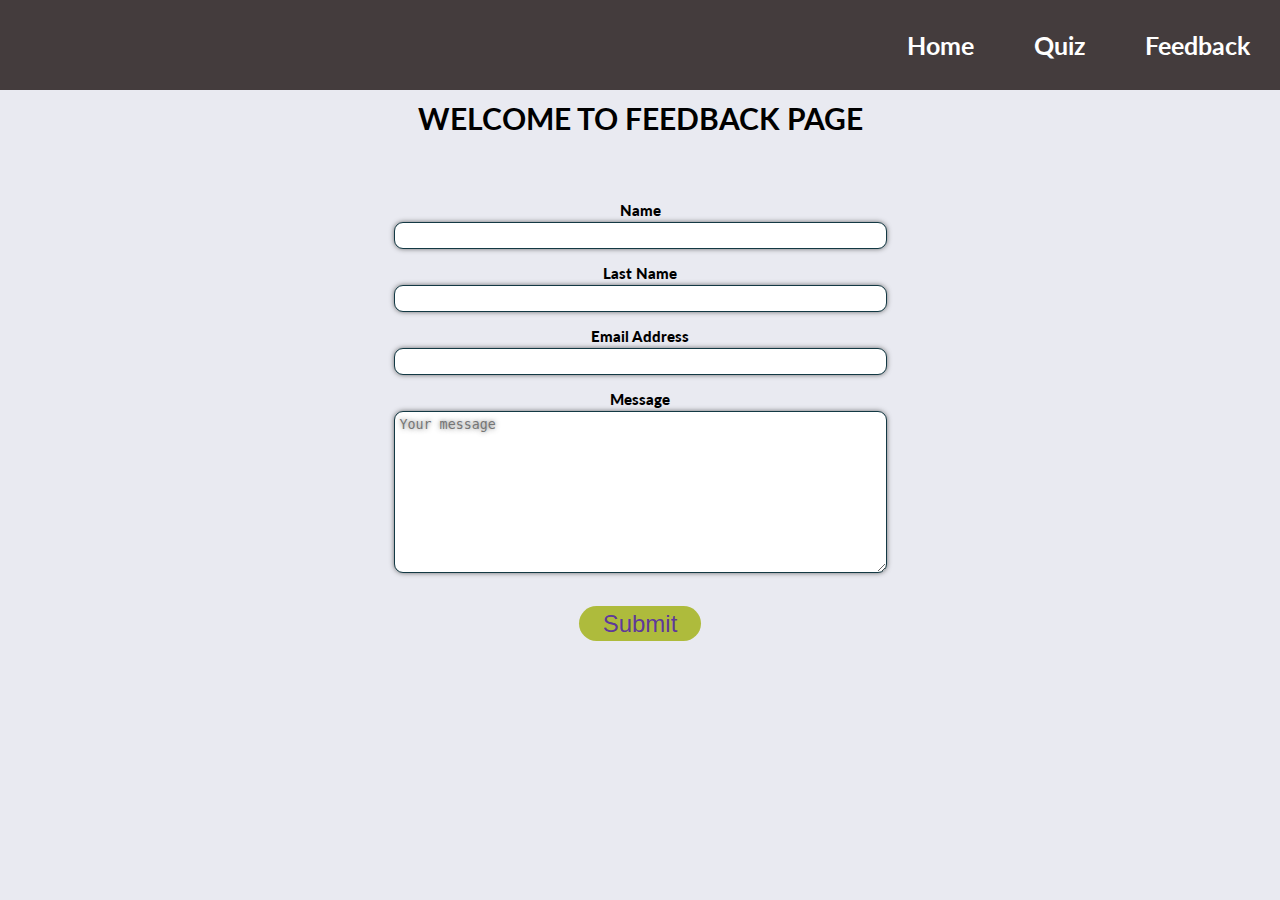
==== feedback.html @ 75a2b377 "complete project" ====
<!DOCTYPE html>
<html lang="en">

<head>
    <meta charset="UTF-8">
    <meta http-equiv="X-UA-Compatible" content="IE=edge">
    <meta name="viewport" content="width=device-width, initial-scale=1.0">
    <!--font awesome script-->

    <link rel="stylesheet" href="https://use.fontawesome.com/releases/v5.7.2/css/all.css"
        integrity="sha384-fnmOCqbTlWIlj8LyTjo7mOUStjsKC4pOpQbqyi7RrhN7udi9RwhKkMHpvLbHG9Sr" crossorigin="anonymous">

    <!--Google Fonts link-->

    <link href="https://fonts.googleapis.com/css?family=Raleway%7CRighteous" rel="stylesheet">
    <!--CSS style link-->
    <link rel="stylesheet" href="assets/css/style.css">
    <title>WORKERS GENERAL TRAINING For Safety</title>
</head>

<body>
    <!--Navigation bar-->
    <div class="menu-bar">
        <ul>
            <li>
                <a href="index.html" class="active">Home
                </a>
            </li>
            <li>
                <a href="quiz.html">Quiz
                </a>
            </li>
            <li>
                <a href="feedback.html">Feedback
                </a>
            </li>
        </ul>
    </div>
    <div class="heading">
        <h1>WELCOME TO FEEDBACK PAGE</h1>
        
    </div>

    <section id="introduction-image">
        <form action="https://formdump.codeinstitute.net" method="POST">
            
            <div>
                <label for="fname"><strong>Name</strong></label>
                <input class="form-input" id="fname" type="text" name="first_name" required>
            </div>
            <div>
                <label for="lname"><strong>Last Name</strong></label>
                <input class="form-input" id="lname" type="text" name="last_name" required>
            </div>
            <div>
                <label for="email"><strong>Email Address</strong></label>
                <input class="form-input" id="email" type="email" name="email_address" required>
            </div>
                        <div>
                <label for="message"><strong>Message</strong></label>
                <br>
                <textarea class="form-input" cols="58" rows="10" name="Message"
                    placeholder="Your message"></textarea>
                <br>
            </div>
            <div class="buttons">
                <button type="button" onclick="location.href='quiz.html';" value="start quiz" / >Submit</button>
            </div>
        </form>
    </section>
            </section>
          

    <footer>
        <ul class="social-media">
            <li>
                <a href="https://www.facebook.com/" target="_blank" rel="noopener" aria-label="Visit our facebook page">
                    <i class="fab fa-facebook-square">
                    </i>
                </a>
            </li>
            <li>
                <a href="https://www.linkedin.com/" target="_blank" rel="noopener" aria-label="Visit our linkedin page">
                    <i class="fab fa-linkedin">
                    </i>
                </a>
            </li>
            <li>
                <a href="https://twitter.com/" target="_blank" rel="noopener" aria-label="Visit our twitter page">
                    <i class="fab fa-twitter-square">
                    </i>
                </a>
            </li>
        </ul>
    </footer>
    <!--java script-->
    <script src="assets/js/quiz.js">
    </script>
</body>

</html>
---- assets/css/style.css ----
@import url('https://fonts.googleapis.com/css2?family=Lato:wght@300&family=Oswald&display=swap');
/* Global */
* {
	margin: 0;
	padding: 0;
	border: none;
	box-sizing: border-box;
}

body {
	font-size: 15px;
	background-color: rgb(233, 234, 241);
	font-family: lato, sans-serif;
	font-weight: bold;
	text-align: center;
}
.menu-bar {
	background: #443c3d;
	text-align: right;
}

.menu-bar ul {
	display: inline-flex;
	list-style: none;
	font-size: 25px;
	color: #fff;
}

.menu-bar ul li {
	width: 100%;
	margin: 15px;
	padding: 15px;
}

.menu-bar ul li a {
	text-decoration: none;
	color: #fff;
}

.menu-bar ul li:hover {
	background: #2bab0d;
	border-radius: 10px;
}
.heading {
	margin: 10px;
}
#introduction-image {
    display: flex;
    height: 70vh;
    justify-content: center;
    align-items: center;
	margin-top: -40px;
	
}
#safety-image {
    display: flex;
    height: 70vh;
    justify-content: center;
    align-items: center;
	margin-top: 0px;
	background-image: url('../images/safety123.jpg');
	background-size: cover;
}
.introduction {
	height: 85%;
	width: 90%;
	position: relative;
}
.introduction img {
    width: 100%;
    height: 100%;
    object-fit: cover;
    border-radius: 30px;
}
/* footer */
.social-media {
	text-align: center;
}

.social-media >li {
	display: inline;
}

.social-media i {
	font-size: 170%;
	margin: 25px;
	padding: 25px;
	color: #3a3a3a;
}

.social-media a {
	text-decoration: none;
}

#title{
    text-align: center;
    padding: 0.8rem 0;
    font-size: 3rem;
    color: rgb(49,70,7);
    background: rgba(105,224,90,0.55);
    font-family: Georgia, 'Times New Roman', Times, serif;
}
.questions{
    margin: 3rem auto;
    width: 90vw;
    padding: 2rem;
	background: rgba(0,255,221,0.45);
    cursor: default;
    border-radius: 1rem;
}
#question{
    margin-bottom: 1rem;
}
.option{
    margin-bottom: 0.5rem;
    font-size: 1.2rem;
    border-bottom: solid 0.1rem blue;
    width: 15rem;
    background: lightblue;
    border-radius: 1rem;
}
.option:hover{
    color: white;
}
ol{
    position: relative;
    padding: 0 1.5rem;
    color: rgb(1,73,73);
}
span{
    display: block;
    padding: 0.1rem 0.7rem;
    border-radius: 1rem;
}
#answer{
    margin-top: 2.5rem;
}
#stat{
    margin-top: 1.5rem;
    color: rgb(6,17,168);
}
.buttons{
    text-align: center;
}
button{
    padding: 0.2rem 1.5rem;
    border: none;
    outline: none;
    font-size: 1.5rem;
    border-radius: 1.5rem;
    color: rgba(93,53,156,0.98);
    background: rgba(161,177,19,0.82);
}
button:active{
    background: lavender;
}
#scoreboard,#answerBank{
    width: 20rem;
    background: rgba(230,230,250,0.77);
    padding: 2rem;
    text-align: center;
    margin: auto;
    position: relative;
    top: 5rem;
    display: none;
}
#score-title{
    margin: 1rem 0;
}
#score-btn,#check-answer{
    margin-top: 1rem;
}
#score{
    font-size: 2.5rem;
}
#answerBank li{
    text-align: left;
    margin-bottom: 0.2rem;
    font-size: larger;
}
#answers{
    margin-top: 1rem;
}
/*feedback*/
.form-section {
    clear: left;
    background: url("../images/book.jpg") center center / cover no-repeat;
    background-size: cover;
    background-position: center;
    height: 878px;
    padding-top: 100px;
}

#form-section {
    float: left;
    width: 33%;
    text-align: left;
    flex-grow: 1;
    font-weight: bolder;
}

#form-section h2 {
    text-align: center;
}

#form-section form {
    padding: 0 15%;
}

.form-input {
    display: block;
    border: 1px solid #133944;
    width: 100%;
    padding: 5px;
    margin-top: 3px;
    margin-bottom: 15px;
    border-radius: 9px;
    box-shadow: 0px 0px 5px rgba(66, 66, 66, .75);
    text-shadow: 0px 0px 5px rgba(66, 66, 66, .75);
}

#guest {
    margin-bottom: 15px;
}
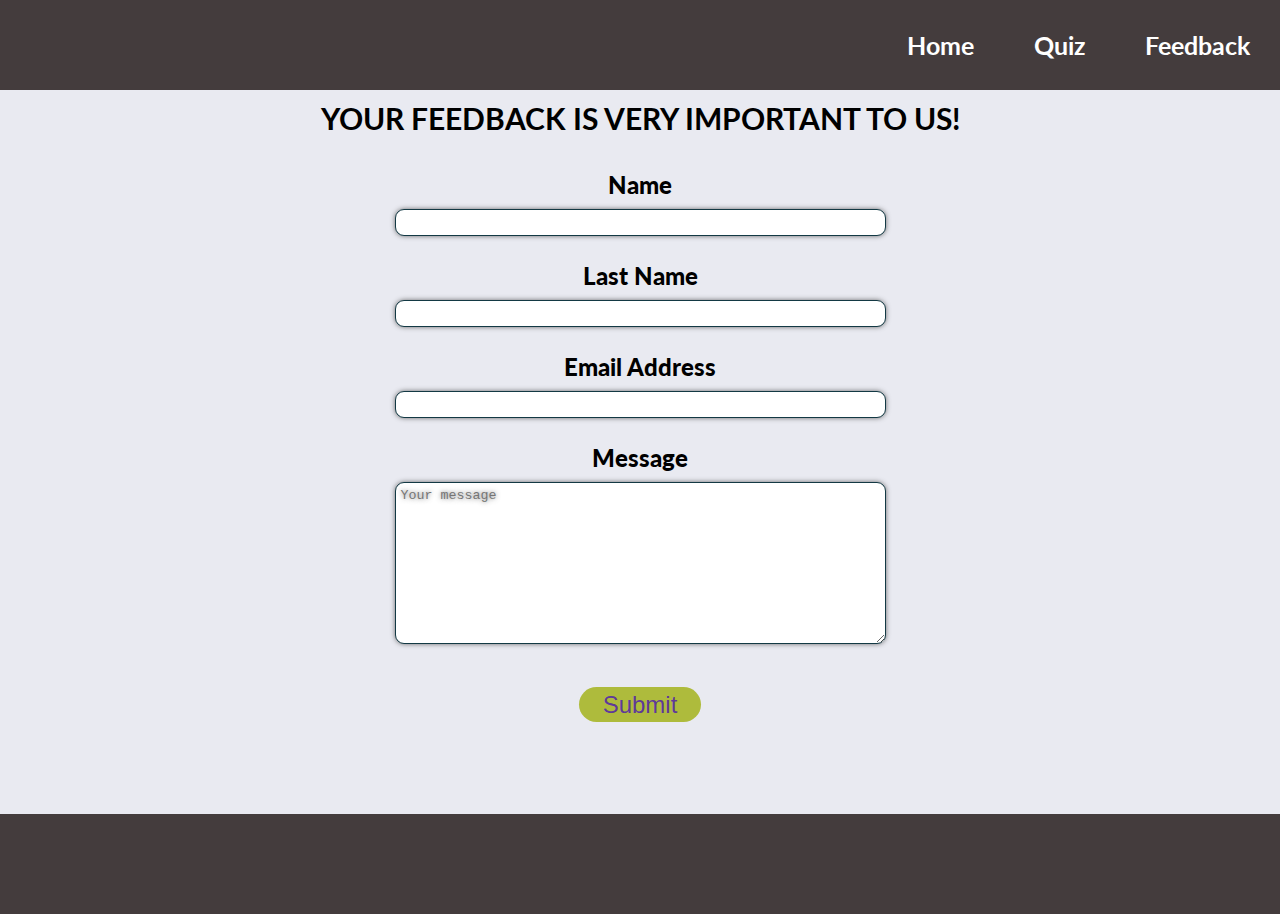
==== commit 55eda65d: "Updated body height" ====
--- a/feedback.html
+++ b/feedback.html
@@ -19,6 +19,7 @@
 </head>
 
 <body>
+    <div class="container">
     <!--Navigation bar-->
     <div class="menu-bar">
         <ul>
@@ -37,41 +38,42 @@
         </ul>
     </div>
     <div class="heading">
-        <h1>WELCOME TO FEEDBACK PAGE</h1>
+        <h1>YOUR FEEDBACK IS VERY IMPORTANT TO US!</h1>
         
     </div>
 
-    <section id="introduction-image">
+    <section id="feedback-image">
         <form action="https://formdump.codeinstitute.net" method="POST">
             
             <div>
-                <label for="fname"><strong>Name</strong></label>
+                <label for="fname"><strong style="font-size: x-large;">Name</strong></label>
                 <input class="form-input" id="fname" type="text" name="first_name" required>
             </div>
             <div>
-                <label for="lname"><strong>Last Name</strong></label>
+                <label for="lname"><strong style="font-size: x-large;">Last Name</strong></label>
                 <input class="form-input" id="lname" type="text" name="last_name" required>
             </div>
             <div>
-                <label for="email"><strong>Email Address</strong></label>
+                <label for="email"><strong style="font-size: x-large;">Email Address</strong></label>
                 <input class="form-input" id="email" type="email" name="email_address" required>
             </div>
                         <div>
-                <label for="message"><strong>Message</strong></label>
+                <label for="message"><strong style="font-size: x-large;">Message</strong></label>
                 <br>
                 <textarea class="form-input" cols="58" rows="10" name="Message"
                     placeholder="Your message"></textarea>
                 <br>
             </div>
-            <div class="buttons">
-                <button type="button" onclick="location.href='quiz.html';" value="start quiz" / >Submit</button>
-            </div>
+           
+            <button class="button-90" >Submit</button>
+             
+            
         </form>
     </section>
-            </section>
+</div>
           
 
-    <footer>
+    <footer class="footer">
         <ul class="social-media">
             <li>
                 <a href="https://www.facebook.com/" target="_blank" rel="noopener" aria-label="Visit our facebook page">
--- a/assets/css/style.css
+++ b/assets/css/style.css
@@ -1,162 +1,210 @@
 @import url('https://fonts.googleapis.com/css2?family=Lato:wght@300&family=Oswald&display=swap');
+
 /* Global */
 * {
-	margin: 0;
-	padding: 0;
-	border: none;
-	box-sizing: border-box;
+    margin: 0;
+    padding: 0;
+    border: none;
+    box-sizing: border-box;
+}
+
+html {
+    height: 100%;
 }
 
 body {
-	font-size: 15px;
-	background-color: rgb(233, 234, 241);
-	font-family: lato, sans-serif;
-	font-weight: bold;
-	text-align: center;
-}
+
+    font-size: 15px;
+    background-color: rgb(233, 234, 241);
+    font-family: lato, sans-serif;
+    font-weight: bold;
+    text-align: center;
+}
+
+.container {
+    min-height: 100%;
+}
+
 .menu-bar {
-	background: #443c3d;
-	text-align: right;
+    background: #443c3d;
+    text-align: right;
 }
 
 .menu-bar ul {
-	display: inline-flex;
-	list-style: none;
-	font-size: 25px;
-	color: #fff;
+    display: inline-flex;
+    list-style: none;
+    font-size: 25px;
+    color: #fff;
 }
 
 .menu-bar ul li {
-	width: 100%;
-	margin: 15px;
-	padding: 15px;
+    width: 100%;
+    margin: 15px;
+    padding: 15px;
 }
 
 .menu-bar ul li a {
-	text-decoration: none;
-	color: #fff;
+    text-decoration: none;
+    color: #fff;
 }
 
 .menu-bar ul li:hover {
-	background: #2bab0d;
-	border-radius: 10px;
-}
+    background: #2bab0d;
+    border-radius: 10px;
+}
+
 .heading {
-	margin: 10px;
-}
+    margin: 10px;
+}
+
 #introduction-image {
     display: flex;
-    height: 70vh;
+    height: 60vh;
     justify-content: center;
     align-items: center;
-	margin-top: -40px;
-	
-}
+
+
+}
+
 #safety-image {
     display: flex;
-    height: 70vh;
+    height: 66.7vh;
     justify-content: center;
     align-items: center;
-	margin-top: 0px;
-	background-image: url('../images/safety123.jpg');
-	background-size: cover;
-}
+    background-image: url('../images/safety123.jpg');
+    background-size: cover;
+}
+
+#feedback-image {
+    display: flex;
+    height: 66.7vh;
+    justify-content: center;
+    align-items: center;
+
+
+}
+
 .introduction {
-	height: 85%;
-	width: 90%;
-	position: relative;
-}
+    height: 85%;
+    width: 90%;
+    position: relative;
+}
+
 .introduction img {
     width: 100%;
     height: 100%;
     object-fit: cover;
     border-radius: 30px;
 }
+
 /* footer */
+.footer {
+    background: #443c3d;
+    position: relative;
+    height: 100px;
+    margin-top: 68px;
+
+    clear: both;
+}
+
 .social-media {
-	text-align: center;
-}
-
-.social-media >li {
-	display: inline;
+    text-align: center;
+    height: 100px;
+}
+
+.social-media>li {
+    display: inline;
 }
 
 .social-media i {
-	font-size: 170%;
-	margin: 25px;
-	padding: 25px;
-	color: #3a3a3a;
+    font-size:200%;
+    padding: 25px;
+    color: rgb(233, 234, 241);
 }
 
 .social-media a {
-	text-decoration: none;
-}
-
-#title{
+    text-decoration: none;
+}
+
+#title {
     text-align: center;
     padding: 0.8rem 0;
     font-size: 3rem;
-    color: rgb(49,70,7);
-    background: rgba(105,224,90,0.55);
+    color: rgb(49, 70, 7);
+    background: rgba(105, 224, 90, 0.55);
     font-family: Georgia, 'Times New Roman', Times, serif;
 }
-.questions{
+
+.questions {
     margin: 3rem auto;
     width: 90vw;
     padding: 2rem;
-	background: rgba(0,255,221,0.45);
+    background: rgba(236, 209, 147, 0.882);
     cursor: default;
     border-radius: 1rem;
 }
-#question{
+
+#question {
     margin-bottom: 1rem;
 }
-.option{
+
+.option {
     margin-bottom: 0.5rem;
     font-size: 1.2rem;
     border-bottom: solid 0.1rem blue;
     width: 15rem;
     background: lightblue;
     border-radius: 1rem;
-}
-.option:hover{
+
+}
+
+.option:hover {
     color: white;
 }
-ol{
+
+ol {
     position: relative;
     padding: 0 1.5rem;
-    color: rgb(1,73,73);
-}
-span{
+    color: rgb(1, 73, 73);
+}
+
+span {
     display: block;
     padding: 0.1rem 0.7rem;
     border-radius: 1rem;
 }
-#answer{
+
+#answer {
     margin-top: 2.5rem;
 }
-#stat{
+
+#stat {
     margin-top: 1.5rem;
-    color: rgb(6,17,168);
-}
-.buttons{
-    text-align: center;
-}
-button{
+    color: rgb(6, 17, 168);
+}
+
+.buttons {
+    text-align: center;
+}
+
+button {
     padding: 0.2rem 1.5rem;
     border: none;
     outline: none;
     font-size: 1.5rem;
     border-radius: 1.5rem;
-    color: rgba(93,53,156,0.98);
-    background: rgba(161,177,19,0.82);
-}
-button:active{
+    color: rgba(93, 53, 156, 0.98);
+    background: rgba(161, 177, 19, 0.82);
+}
+
+button:active {
     background: lavender;
 }
-#scoreboard,#answerBank{
+
+#scoreboard,
+#answerBank {
     width: 20rem;
-    background: rgba(230,230,250,0.77);
+    background: rgba(230, 230, 250, 0.77);
     padding: 2rem;
     text-align: center;
     margin: auto;
@@ -164,23 +212,30 @@
     top: 5rem;
     display: none;
 }
-#score-title{
+
+#score-title {
     margin: 1rem 0;
 }
-#score-btn,#check-answer{
+
+#score-btn,
+#check-answer {
     margin-top: 1rem;
 }
-#score{
+
+#score {
     font-size: 2.5rem;
 }
-#answerBank li{
+
+#answerBank li {
     text-align: left;
     margin-bottom: 0.2rem;
     font-size: larger;
 }
-#answers{
+
+#answers {
     margin-top: 1rem;
 }
+
 /*feedback*/
 .form-section {
     clear: left;
@@ -212,8 +267,8 @@
     border: 1px solid #133944;
     width: 100%;
     padding: 5px;
-    margin-top: 3px;
-    margin-bottom: 15px;
+    margin-top: 10px;
+    margin-bottom: 25px;
     border-radius: 9px;
     box-shadow: 0px 0px 5px rgba(66, 66, 66, .75);
     text-shadow: 0px 0px 5px rgba(66, 66, 66, .75);
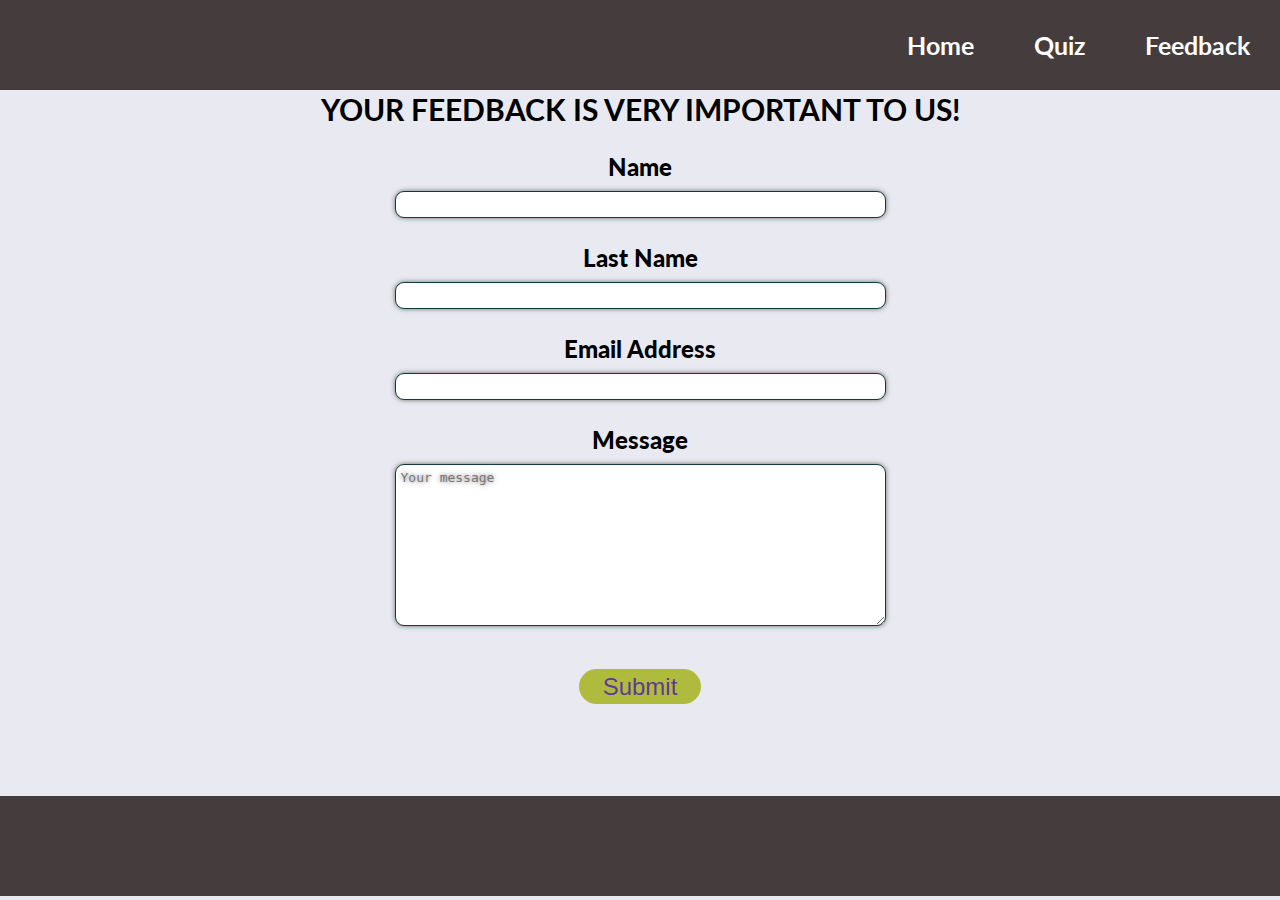
==== commit d6816511: "safet background image updated" ====
--- a/feedback.html
+++ b/feedback.html
@@ -61,7 +61,7 @@
                 <label for="message"><strong style="font-size: x-large;">Message</strong></label>
                 <br>
                 <textarea class="form-input" cols="58" rows="10" name="Message"
-                    placeholder="Your message"></textarea>
+                    placeholder="Your message" ></textarea>
                 <br>
             </div>
            
--- a/assets/css/style.css
+++ b/assets/css/style.css
@@ -54,7 +54,7 @@
 }
 
 .heading {
-    margin: 10px;
+    margin: 1px;
 }
 
 #introduction-image {
@@ -73,6 +73,9 @@
     align-items: center;
     background-image: url('../images/safety123.jpg');
     background-size: cover;
+}
+#quiz-container{
+    margin-top: 0px;
 }
 
 #feedback-image {
@@ -272,8 +275,8 @@
     border-radius: 9px;
     box-shadow: 0px 0px 5px rgba(66, 66, 66, .75);
     text-shadow: 0px 0px 5px rgba(66, 66, 66, .75);
-}
-
-#guest {
-    margin-bottom: 15px;
+    
+}
+textarea {
+    font-size: medium;
 }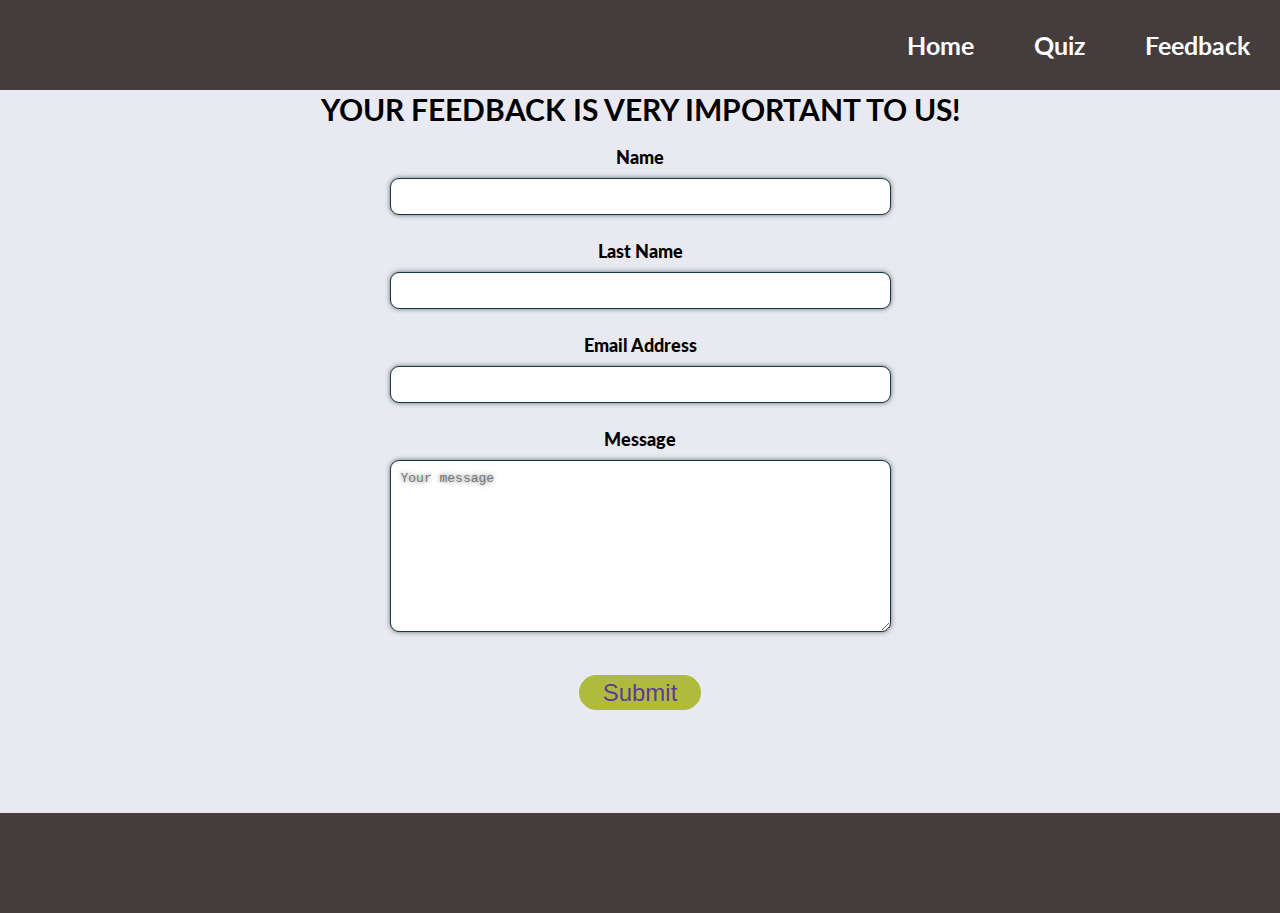
==== commit 1eb9989b: "updated footer in index page" ====
--- a/feedback.html
+++ b/feedback.html
@@ -46,19 +46,19 @@
         <form action="https://formdump.codeinstitute.net" method="POST">
             
             <div>
-                <label for="fname"><strong style="font-size: x-large;">Name</strong></label>
+                <label for="fname"><strong style="font-size: large;">Name</strong></label>
                 <input class="form-input" id="fname" type="text" name="first_name" required>
             </div>
             <div>
-                <label for="lname"><strong style="font-size: x-large;">Last Name</strong></label>
+                <label for="lname"><strong style="font-size: large;">Last Name</strong></label>
                 <input class="form-input" id="lname" type="text" name="last_name" required>
             </div>
             <div>
-                <label for="email"><strong style="font-size: x-large;">Email Address</strong></label>
+                <label for="email"><strong style="font-size: large;">Email Address</strong></label>
                 <input class="form-input" id="email" type="email" name="email_address" required>
             </div>
                         <div>
-                <label for="message"><strong style="font-size: x-large;">Message</strong></label>
+                <label for="message"><strong style="font-size: large;">Message</strong></label>
                 <br>
                 <textarea class="form-input" cols="58" rows="10" name="Message"
                     placeholder="Your message" ></textarea>
--- a/assets/css/style.css
+++ b/assets/css/style.css
@@ -59,7 +59,7 @@
 
 #introduction-image {
     display: flex;
-    height: 60vh;
+    height: 58.2vh;
     justify-content: center;
     align-items: center;
 
@@ -105,7 +105,7 @@
     background: #443c3d;
     position: relative;
     height: 100px;
-    margin-top: 68px;
+    margin-top: 85px;
 
     clear: both;
 }
@@ -269,7 +269,7 @@
     display: block;
     border: 1px solid #133944;
     width: 100%;
-    padding: 5px;
+    padding: 10px;
     margin-top: 10px;
     margin-bottom: 25px;
     border-radius: 9px;
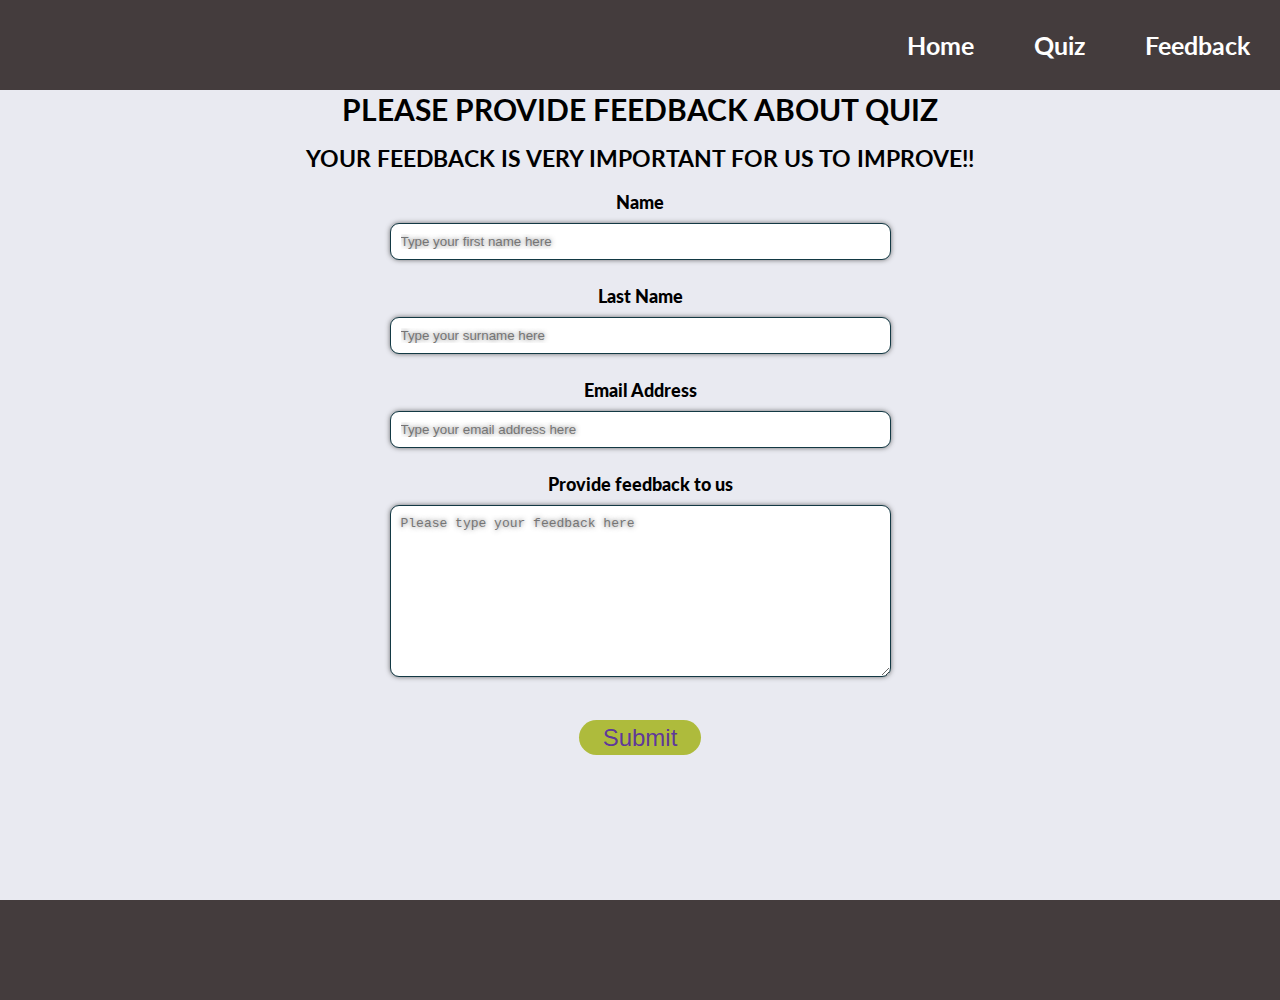
==== commit 7371bfd9: "updated feedback page" ====
--- a/feedback.html
+++ b/feedback.html
@@ -38,7 +38,9 @@
         </ul>
     </div>
     <div class="heading">
-        <h1>YOUR FEEDBACK IS VERY IMPORTANT TO US!</h1>
+        <h1>PLEASE PROVIDE FEEDBACK ABOUT QUIZ</h1>
+        <br>
+        <h2>YOUR FEEDBACK IS VERY IMPORTANT FOR US TO IMPROVE!!</h2>
         
     </div>
 
@@ -47,21 +49,21 @@
             
             <div>
                 <label for="fname"><strong style="font-size: large;">Name</strong></label>
-                <input class="form-input" id="fname" type="text" name="first_name" required>
+                <input class="form-input" id="fname" placeholder="Type your first name here" type="text"  name="first_name" required>
             </div>
             <div>
                 <label for="lname"><strong style="font-size: large;">Last Name</strong></label>
-                <input class="form-input" id="lname" type="text" name="last_name" required>
+                <input class="form-input" id="lname" placeholder="Type your surname here" type="text"  name="last_name" required>
             </div>
             <div>
                 <label for="email"><strong style="font-size: large;">Email Address</strong></label>
-                <input class="form-input" id="email" type="email" name="email_address" required>
+                <input class="form-input" id="email" placeholder="Type your email address here" type="email" name="email_address" required>
             </div>
                         <div>
-                <label for="message"><strong style="font-size: large;">Message</strong></label>
+                <label for="message"><strong style="font-size: large;">Provide feedback to us</strong></label>
                 <br>
                 <textarea class="form-input" cols="58" rows="10" name="Message"
-                    placeholder="Your message" ></textarea>
+                placeholder="Please type your feedback here" ></textarea>
                 <br>
             </div>
            
--- a/assets/css/style.css
+++ b/assets/css/style.css
@@ -19,6 +19,7 @@
     font-family: lato, sans-serif;
     font-weight: bold;
     text-align: center;
+    height: 100%;
 }
 
 .container {
@@ -55,6 +56,33 @@
 
 .heading {
     margin: 1px;
+}
+
+.quiz-rule {
+    justify-content: center;
+    border-radius: 10px;
+    background-color: whitesmoke;
+    max-width: 100%;
+    margin-bottom: 10px;
+}
+
+.quiz-rule h1 {
+    font-size: 2em;
+}
+
+.quiz-rule ul {
+    display: inline-block;
+    margin: 10px;
+}
+
+.quiz-rule li {
+    font-size: 15px;
+    padding: 10px;
+    line-height: 20px;
+    margin-left: 25px;
+    list-style: none;
+    text-align: justify;
+
 }
 
 #introduction-image {
@@ -74,7 +102,8 @@
     background-image: url('../images/safety123.jpg');
     background-size: cover;
 }
-#quiz-container{
+
+#quiz-container {
     margin-top: 0px;
 }
 
@@ -105,9 +134,7 @@
     background: #443c3d;
     position: relative;
     height: 100px;
-    margin-top: 85px;
-
-    clear: both;
+       clear: both;
 }
 
 .social-media {
@@ -120,7 +147,7 @@
 }
 
 .social-media i {
-    font-size:200%;
+    font-size: 200%;
     padding: 25px;
     color: rgb(233, 234, 241);
 }
@@ -275,8 +302,9 @@
     border-radius: 9px;
     box-shadow: 0px 0px 5px rgba(66, 66, 66, .75);
     text-shadow: 0px 0px 5px rgba(66, 66, 66, .75);
-    
-}
+
+}
+
 textarea {
     font-size: medium;
 }